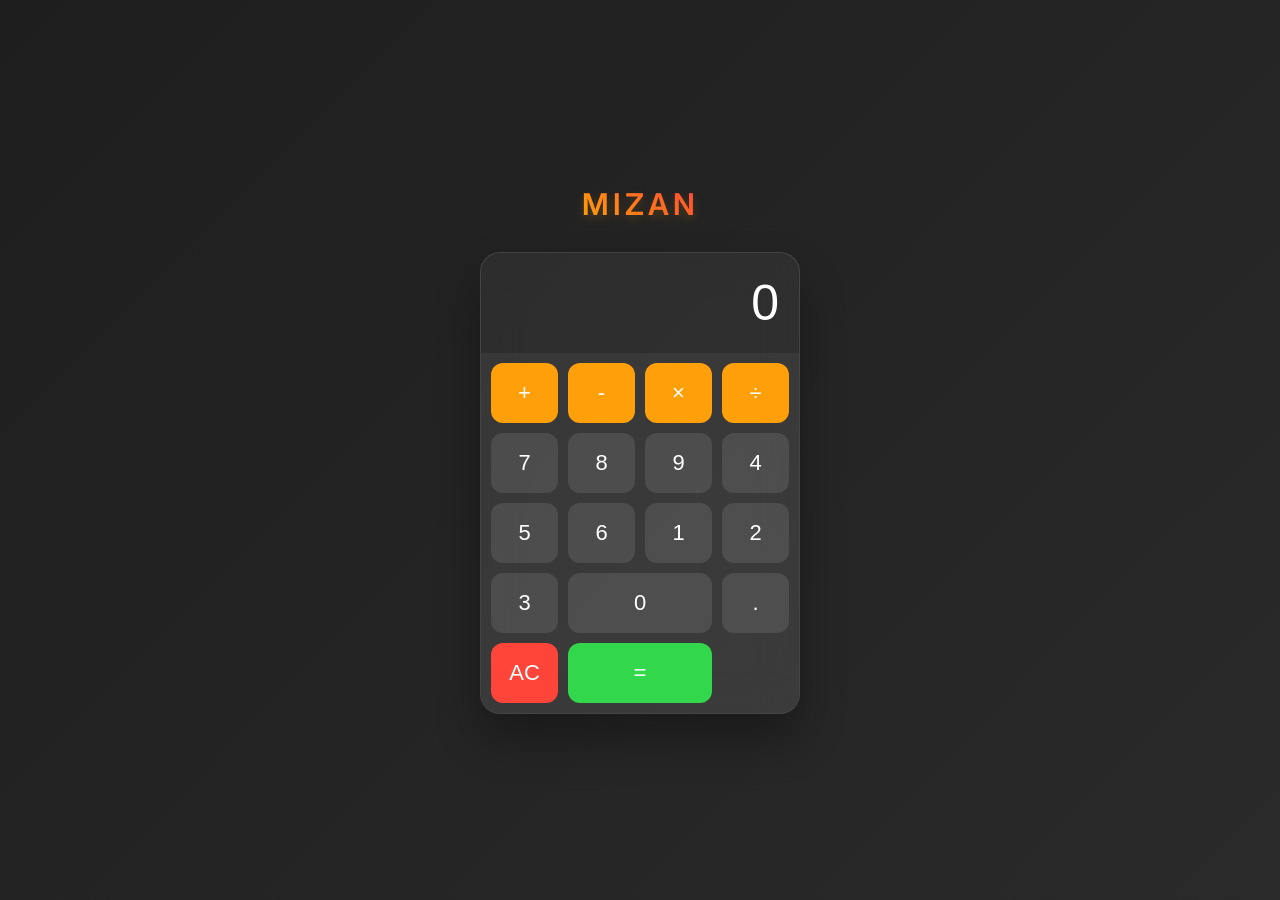
==== index.html @ 88730d3d "Initialize" ====
<!DOCTYPE html>
<html lang="en">

<head>
    <meta charset="UTF-8">
    <meta name="viewport" content="width=device-width, initial-scale=1.0">
    <title>Calculator</title>
    <link href="https://fonts.googleapis.com/css2?family=Inter:wght@400;500;600&display=swap" rel="stylesheet">
    <link rel="stylesheet" href="style.css">
</head>

<body>
    <h1 class="header-title">MIZAN</h1>
    <div class="calculator">
        <input type="text" id="display" class="calculator-screen" value="0" disabled>
        <div class="calculator-keys">
            <button type="button" class="operator" value="+">+</button>
            <button type="button" class="operator" value="-">-</button>
            <button type="button" class="operator" value="*">&times;</button>
            <button type="button" class="operator" value="/">&divide;</button>

            <button type="button" value="7">7</button>
            <button type="button" value="8">8</button>
            <button type="button" value="9">9</button>

            <button type="button" value="4">4</button>
            <button type="button" value="5">5</button>
            <button type="button" value="6">6</button>

            <button type="button" value="1">1</button>
            <button type="button" value="2">2</button>
            <button type="button" value="3">3</button>

            <button type="button" value="0">0</button>
            <button type="button" class="decimal" value=".">.</button>
            <button type="button" class="all-clear" value="all-clear">AC</button>

            <button type="button" class="equal-sign" value="=">=</button>
        </div>
    </div>
    <script src="script.js"></script>
</body>

</html>
---- style.css ----
html {
  font-size: 62.5%;
  box-sizing: border-box;
}

*,
*::before,
*::after {
  margin: 0;
  padding: 0;
  box-sizing: inherit;
}

body {
  background: linear-gradient(135deg, #1e1e1e 0%, #2a2a2a 100%);
  display: flex;
  flex-direction: column;
  justify-content: center;
  align-items: center;
  height: 100vh;
  font-family: 'Inter', sans-serif;
  color: #fff;
}

.header-title {
  font-size: 3rem;
  font-weight: 600;
  letter-spacing: 4px;
  background: linear-gradient(45deg, #ff9f0a, #ff453a);
  -webkit-background-clip: text;
  -webkit-text-fill-color: transparent;
  margin-bottom: 30px;
  text-shadow: 0 4px 10px rgba(255, 159, 10, 0.2);
}

.calculator {
  border-radius: 20px;
  width: 320px;
  background: rgba(255, 255, 255, 0.05);
  backdrop-filter: blur(20px);
  box-shadow: 0 25px 45px rgba(0, 0, 0, 0.3);
  border: 1px solid rgba(255, 255, 255, 0.1);
  overflow: hidden;
}

.calculator-screen {
  width: 100%;
  height: 100px;
  border: none;
  background-color: transparent;
  color: #fff;
  text-align: right;
  padding-right: 20px;
  padding-left: 20px;
  font-size: 5rem;
  font-weight: 300;
  outline: none;
}

.calculator-keys {
  display: grid;
  grid-template-columns: repeat(4, 1fr);
  grid-gap: 1px;
  background-color: rgba(255, 255, 255, 0.05);
  padding: 10px;
  gap: 10px;
}

button {
  height: 60px;
  border-radius: 12px;
  border: none;
  background: rgba(255, 255, 255, 0.1);
  color: #fff;
  font-size: 2.2rem;
  font-weight: 500;
  cursor: pointer;
  transition: all 0.2s ease-in-out;
}

button:hover {
  background: rgba(255, 255, 255, 0.2);
  transform: translateY(-2px);
}

button:active {
  transform: translateY(0);
}

.operator {
  background: #ff9f0a;
  color: #fff;
}

.operator:hover {
  background: #ffb340;
}

.all-clear {
  background: #ff453a;
  color: #fff;
}

.all-clear:hover {
  background: #ff6961;
}

.equal-sign {
  background: #32d74b;
  color: #fff;
  grid-column: span 2;
}

.equal-sign:hover {
  background: #30ea4f;
}

button[value="0"] {
  grid-column: span 2;
}
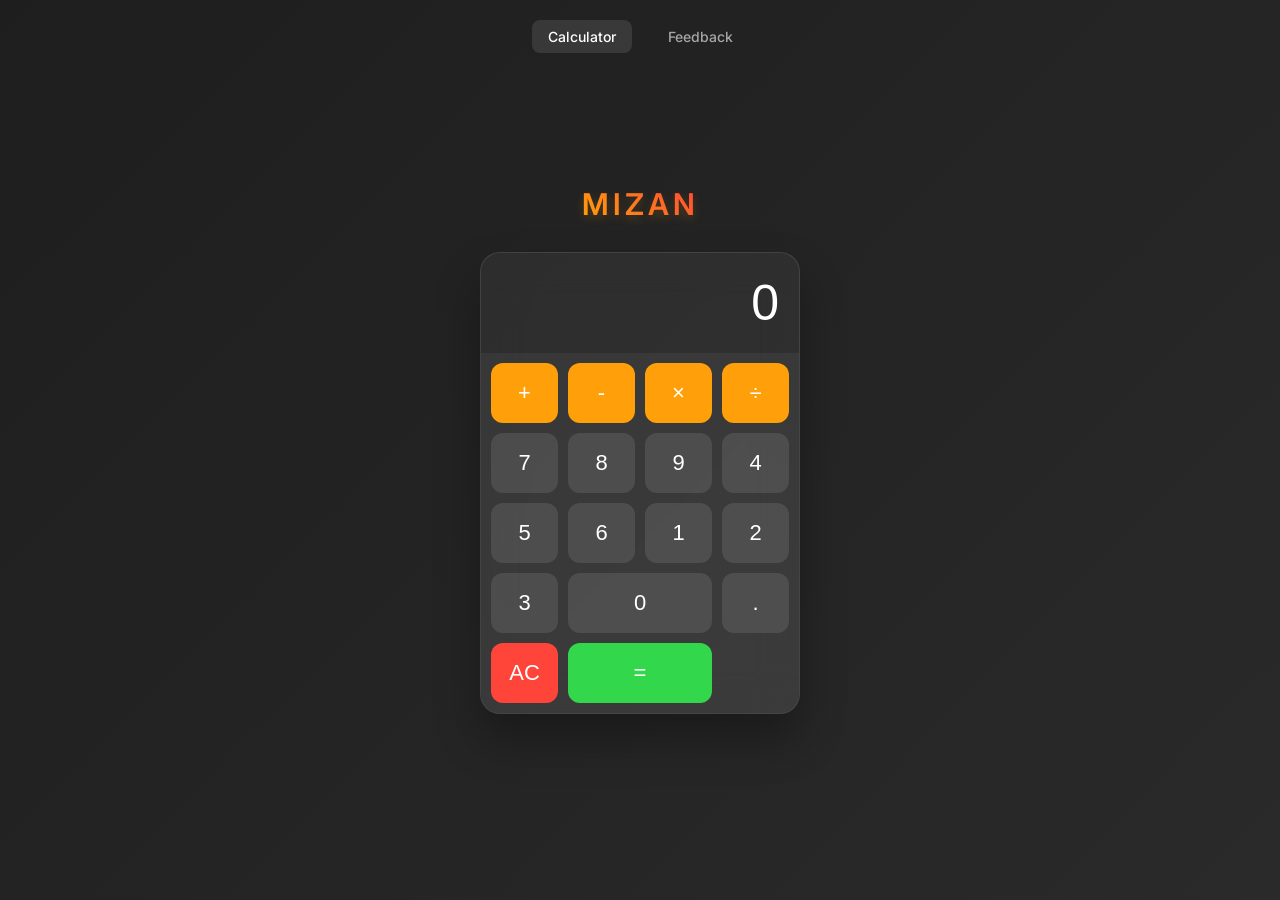
==== commit 7362fe7b: "feat: add navigation menu and feedback submission page" ====
--- a/index.html
+++ b/index.html
@@ -10,6 +10,10 @@
 </head>
 
 <body>
+    <nav class="navbar">
+        <a href="index.html" class="nav-link active">Calculator</a>
+        <a href="feedback.html" class="nav-link">Feedback</a>
+    </nav>
     <h1 class="header-title">MIZAN</h1>
     <div class="calculator">
         <input type="text" id="display" class="calculator-screen" value="0" disabled>
--- a/style.css
+++ b/style.css
@@ -117,4 +117,95 @@
 
 button[value="0"] {
   grid-column: span 2;
+}
+
+/* Navigation */
+.navbar {
+  position: absolute;
+  top: 20px;
+  display: flex;
+  gap: 20px;
+}
+
+.nav-link {
+  color: rgba(255, 255, 255, 0.6);
+  text-decoration: none;
+  font-size: 1.4rem;
+  font-weight: 500;
+  padding: 8px 16px;
+  border-radius: 8px;
+  transition: all 0.3s ease;
+}
+
+.nav-link:hover,
+.nav-link.active {
+  color: #fff;
+  background: rgba(255, 255, 255, 0.1);
+}
+
+/* Feedback Form */
+.feedback-container {
+  border-radius: 20px;
+  width: 400px;
+  background: rgba(255, 255, 255, 0.05);
+  backdrop-filter: blur(20px);
+  box-shadow: 0 25px 45px rgba(0, 0, 0, 0.3);
+  border: 1px solid rgba(255, 255, 255, 0.1);
+  padding: 30px;
+}
+
+.feedback-form {
+  display: flex;
+  flex-direction: column;
+  gap: 20px;
+}
+
+.form-group {
+  display: flex;
+  flex-direction: column;
+  gap: 8px;
+  text-align: left;
+}
+
+.form-group label {
+  font-size: 1.4rem;
+  font-weight: 500;
+  color: #ccc;
+}
+
+.form-group input,
+.form-group textarea {
+  width: 100%;
+  padding: 12px 15px;
+  border-radius: 10px;
+  border: 1px solid rgba(255, 255, 255, 0.2);
+  background: rgba(255, 255, 255, 0.05);
+  color: #fff;
+  font-size: 1.4rem;
+  font-family: 'Inter', sans-serif;
+  outline: none;
+  transition: border-color 0.3s ease;
+}
+
+.form-group input:focus,
+.form-group textarea:focus {
+  border-color: #ff9f0a;
+}
+
+.submit-btn {
+  background: linear-gradient(45deg, #ff9f0a, #ff453a);
+  color: #fff;
+  font-size: 1.6rem;
+  font-weight: 600;
+  padding: 15px;
+  border-radius: 12px;
+  border: none;
+  cursor: pointer;
+  transition: all 0.3s ease;
+  margin-top: 10px;
+}
+
+.submit-btn:hover {
+  transform: translateY(-2px);
+  box-shadow: 0 10px 20px rgba(255, 69, 58, 0.3);
 }
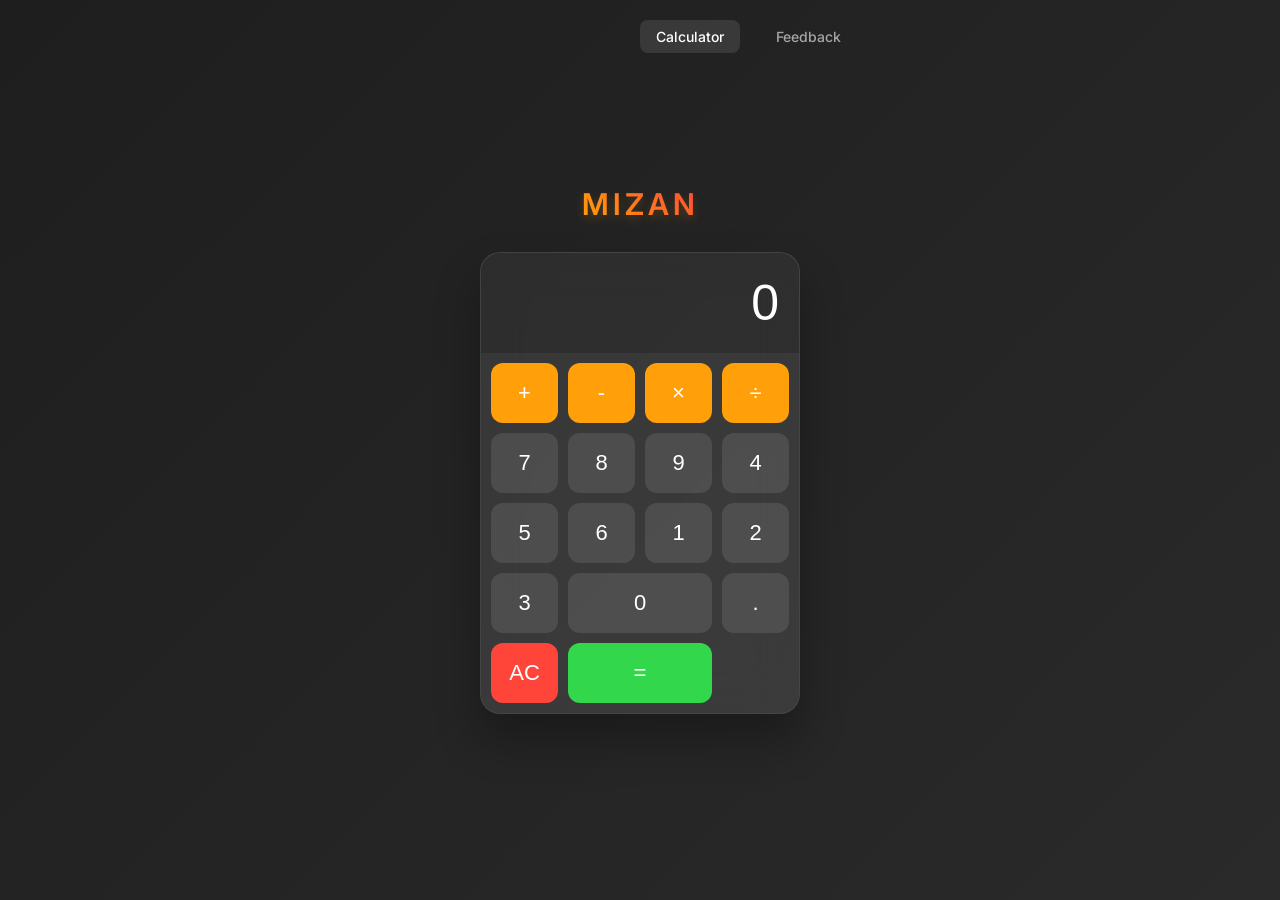
==== commit 67b17ebb: "feat: implement reusable MainNavigation web component across pages" ====
--- a/index.html
+++ b/index.html
@@ -7,13 +7,11 @@
     <title>Calculator</title>
     <link href="https://fonts.googleapis.com/css2?family=Inter:wght@400;500;600&display=swap" rel="stylesheet">
     <link rel="stylesheet" href="style.css">
+    <script src="nav.js" defer></script>
 </head>
 
 <body>
-    <nav class="navbar">
-        <a href="index.html" class="nav-link active">Calculator</a>
-        <a href="feedback.html" class="nav-link">Feedback</a>
-    </nav>
+    <main-navigation></main-navigation>
     <h1 class="header-title">MIZAN</h1>
     <div class="calculator">
         <input type="text" id="display" class="calculator-screen" value="0" disabled>
